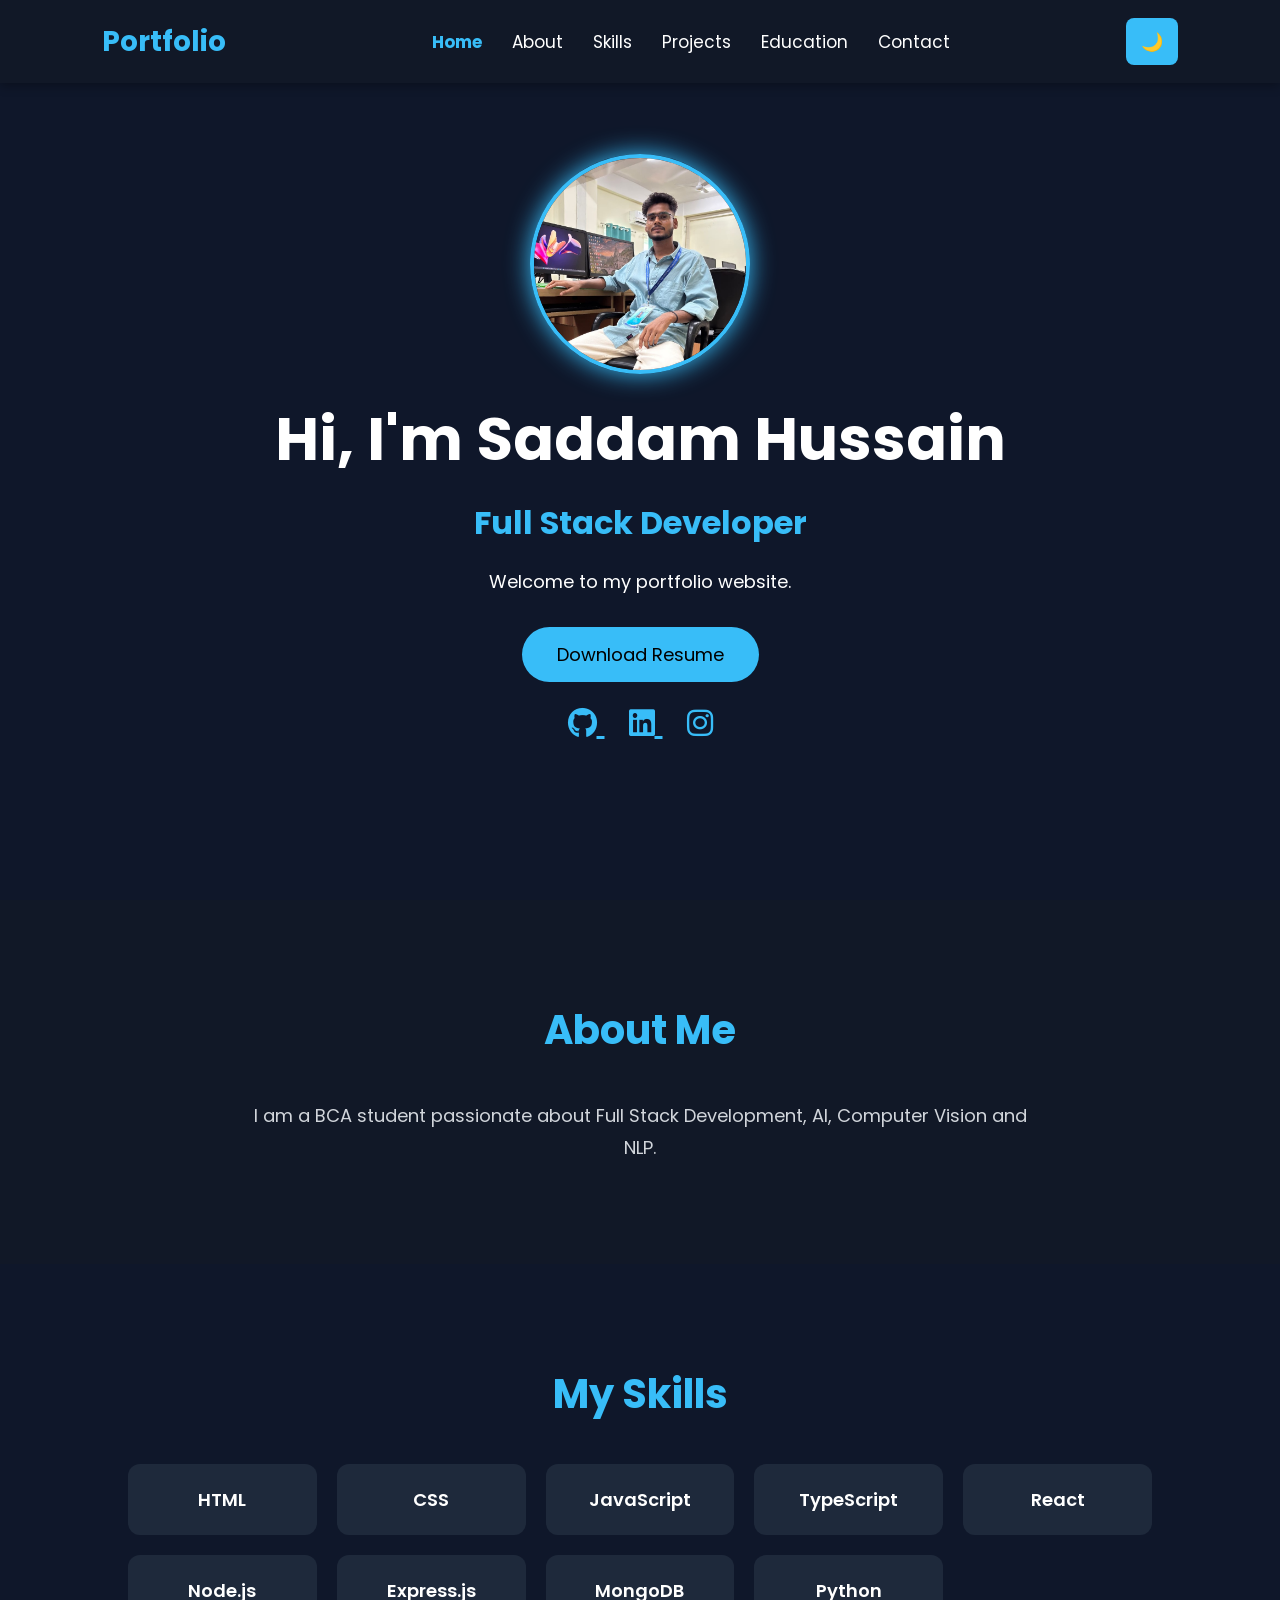
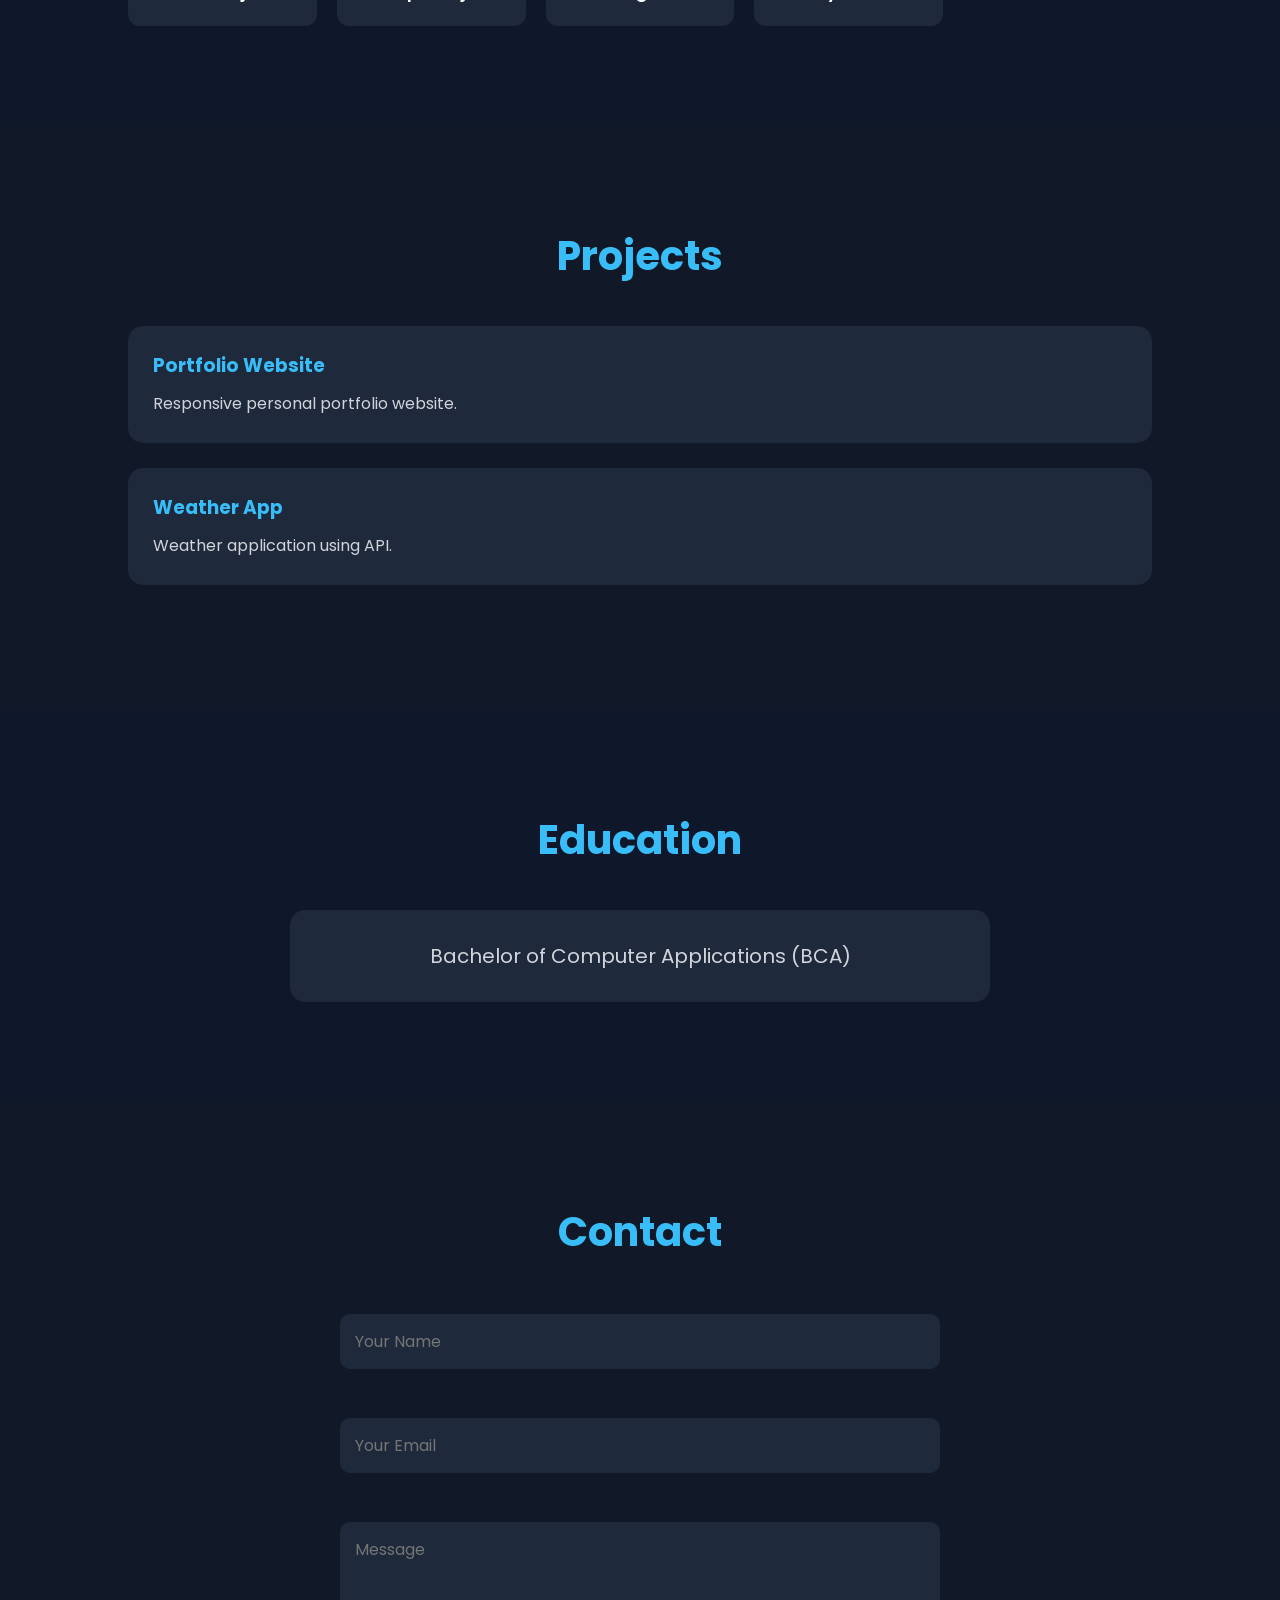
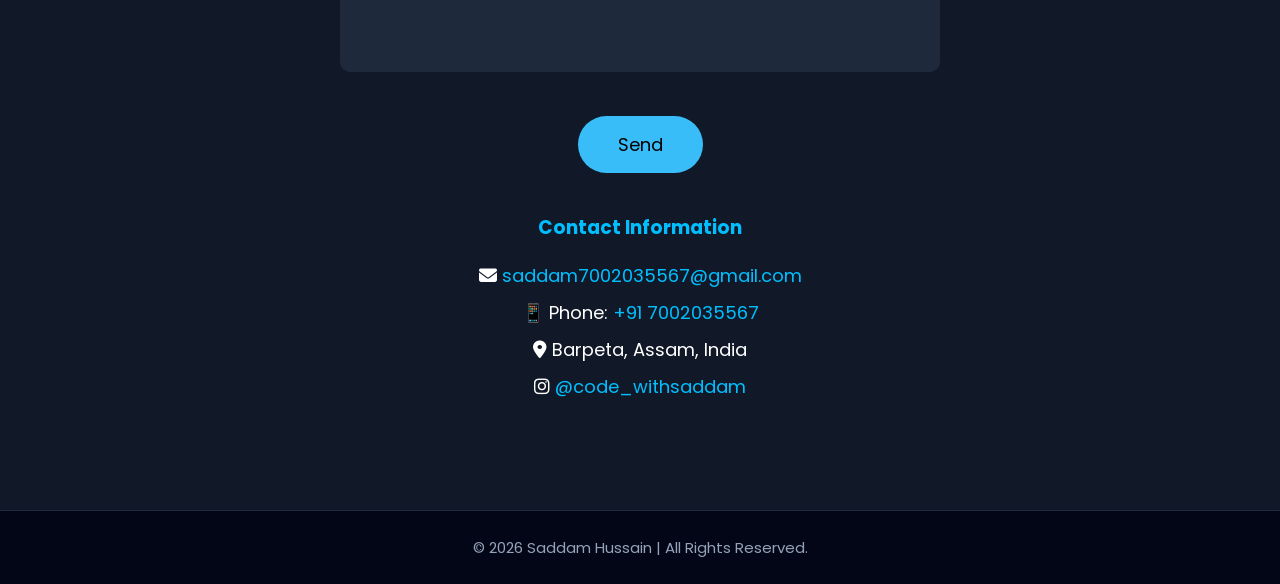
==== index.html @ 8830d08c "My Portfolio Website" ====
<!DOCTYPE html>
<html lang="en">
<head>
    <meta charset="UTF-8">
    <meta name="viewport" content="width=device-width, initial-scale=1.0">
    <title>Saddam Hussain | Portfolio</title>

    <link rel="stylesheet" href="style.css">

    <link rel="stylesheet" 
    href="https://cdnjs.cloudflare.com/ajax/libs/font-awesome/6.5.2/css/all.min.css">


</head>
<body>

    <!-- Header -->
    <header>
        <nav>
            <h2 class="logo">Portfolio</h2>

            <ul>
                <li><a href="#home">Home</a></li>
                <li><a href="#about">About</a></li>
                <li><a href="#skills">Skills</a></li>
                <li><a href="#projects">Projects</a></li>
                <li><a href="#education">Education</a></li>
                <li><a href="#contact">Contact</a></li>
            </ul>

            <button id="theme-btn">🌙</button>
        </nav>
    </header>

    <!-- Home -->
    <section id="home">
        <img src="images/profile.jpg" alt="Profile"
     class="profile-img">
        <h1>Hi, I'm Saddam Hussain</h1>
        <h2><span id="typing"></span></h2>
        <p>Welcome to my portfolio website.</p>

        <button>Download Resume</button>
        <div class="social-icons">
    <a href="https://github.com/yourusername" target="_blank">
        <i class="fab fa-github"></i>
    </a>

    <a href="https://linkedin.com/in/yourusername" target="_blank">
        <i class="fab fa-linkedin"></i>
    </a>

    <a href="https://instagram.com/code_withsaddam" target="_blank">
        <i class="fab fa-instagram"></i>
    </a>
</div>
    </section>

    <!-- About -->
    <section id="about">
        <h2>About Me</h2>

        <p>
            I am a BCA student passionate about
            Full Stack Development, AI,
            Computer Vision and NLP.
        </p>
    </section>

    <!-- Skills -->
    <section id="skills">

        <h2>My Skills</h2>

        <ul>
            <li>HTML</li>
            <li>CSS</li>
            <li>JavaScript</li>
            <li>TypeScript</li>
            <li>React</li>
            <li>Node.js</li>
            <li>Express.js</li>
            <li>MongoDB</li>
            <li>Python</li>
        </ul>

    </section>

    <!-- Projects -->
    <section id="projects">

        <h2>Projects</h2>

        <div>

            <h3>Portfolio Website</h3>

            <p>Responsive personal portfolio website.</p>

        </div>

        <div>

            <h3>Weather App</h3>

            <p>Weather application using API.</p>

        </div>

    </section>

    <!-- Education -->
    <section id="education">

        <h2>Education</h2>

        <p>Bachelor of Computer Applications (BCA)</p>

    </section>

    <!-- Contact -->
<section id="contact">

    <h2>Contact</h2>

    <form id="contact-form" action="https://api.web3forms.com/submit" method="POST">

    <input type="hidden" name="access_key"
    value="969dd9e9-f380-4ae8-96a8-d326a2a63027">

    <input type="text" name="name" placeholder="Your Name" required>

    <br><br>

    <input type="email" name="email" placeholder="Your Email" required>

    <br><br>

    <textarea name="message" placeholder="Message" required></textarea>

    <br><br>

    <button type="submit" id="send-btn">Send</button>

    <p id="result"></p>

</form>

    <div class="contact-info">
        <h3>Contact Information</h3>

        <p>
            <i class="fas fa-envelope"></i>
            <a href="mailto:saddam7002035567@gmail.com">
                saddam7002035567@gmail.com
            </a>
        </p>

        <p>📱 Phone:
            <a href="tel:+917002035567">
                +91 7002035567
            </a>
        </p>

        <p>
            <i class="fas fa-map-marker-alt"></i>
            Barpeta, Assam, India
        </p>

        <p>
            <i class="fa-brands fa-instagram"></i>
            <a href="https://instagram.com/code_withsaddam" target="_blank">
                @code_withsaddam
            </a>
        </p>
    </div>

</section>

    <footer>
    <p>© 2026 Saddam Hussain | All Rights Reserved.</p>
</footer>
<script src="script.js"></script>

</body>
</html>
---- style.css ----
/* Google Font */
@import url('https://fonts.googleapis.com/css2?family=Poppins:wght@300;400;500;600;700&display=swap');

/* Reset */
*{
    margin:0;
    padding:0;
    box-sizing:border-box;
    font-family:'Poppins',sans-serif;
    scroll-behavior:smooth;
}

body{
    background:#0f172a;
    color:#ffffff;
}

/* Navbar */

header{
    position:fixed;
    top:0;
    width:100%;
    background:#111827;
    padding:18px 8%;
    z-index:1000;
    box-shadow:0 3px 10px rgba(0,0,0,.3);
}

nav{
    display:flex;
    justify-content:space-between;
    align-items:center;
}

.logo{
    font-size:28px;
    color:#38bdf8;
    font-weight:bold;
}

nav ul{
    display:flex;
    list-style:none;
}

nav ul li{
    margin-left:30px;
}

nav ul li a{
    text-decoration:none;
    color:white;
    font-size:17px;
    transition:.3s;
}

nav ul li a:hover{
    color:#38bdf8;
}

/* Home Section */

#home{
    height:100vh;
    display:flex;
    flex-direction:column;
    justify-content:center;
    align-items:center;
    text-align:center;
    padding:20px;
}

#home h1{
    font-size:60px;
    margin-bottom:15px;
}

#home h2{
    color:#38bdf8;
    margin-bottom:20px;
    font-size:32px;
}

#home p{
    max-width:700px;
    font-size:18px;
    line-height:30px;
    margin-bottom:30px;
}

#home button{
    padding:14px 35px;
    border:none;
    border-radius:40px;
    background:#38bdf8;
    color:#000;
    font-size:18px;
    cursor:pointer;
    transition:.3s;
}

#home button:hover{
    background:white;
    transform:scale(1.05);
}

/* Common Section */

section{
    padding:100px 10%;
}

section h2{
    text-align:center;
    font-size:40px;
    margin-bottom:40px;
    color:#38bdf8;
}
/* ===========================
   ABOUT SECTION
=========================== */

#about{
    background:#111827;
    text-align:center;
}

#about p{
    max-width:800px;
    margin:auto;
    font-size:18px;
    line-height:32px;
    color:#d1d5db;
}

/* ===========================
   SKILLS SECTION
=========================== */

#skills{
    background:#0f172a;
}

#skills ul{
    display:grid;
    grid-template-columns:repeat(auto-fit,minmax(180px,1fr));
    gap:20px;
    list-style:none;
    margin-top:40px;
}

#skills li{
    background:#1e293b;
    padding:20px;
    text-align:center;
    border-radius:12px;
    font-size:18px;
    font-weight:600;
    transition:0.3s;
    cursor:pointer;
    border:2px solid transparent;
}

#skills li:hover{
    transform:translateY(-8px);
    border-color:#38bdf8;
    background:#334155;
}

/* ===========================
   PROJECT SECTION
=========================== */

#projects{
    background:#111827;
}

#projects div{
    background:#1e293b;
    padding:25px;
    margin-bottom:25px;
    border-radius:15px;
    transition:.3s;
}

#projects div:hover{
    transform:translateY(-8px);
    box-shadow:0 10px 25px rgba(56,189,248,.25);
}

#projects h3{
    color:#38bdf8;
    margin-bottom:10px;
}

#projects p{
    color:#d1d5db;
    line-height:28px;
}
/* ===========================
   EDUCATION SECTION
=========================== */

#education{
    background:#0f172a;
    text-align:center;
}

#education p{
    max-width:700px;
    margin:auto;
    font-size:20px;
    line-height:32px;
    color:#d1d5db;
    background:#1e293b;
    padding:30px;
    border-radius:15px;
}

/* ===========================
   CONTACT SECTION
=========================== */

#contact{
    background:#111827;
    text-align:center;
}

#contact input,
#contact textarea{
    width:100%;
    max-width:600px;
    padding:15px;
    margin:12px 0;
    border:none;
    outline:none;
    border-radius:10px;
    background:#1e293b;
    color:white;
    font-size:16px;
}

#contact textarea{
    height:150px;
    resize:none;
}

#contact input:focus,
#contact textarea:focus{
    border:2px solid #38bdf8;
}

#contact button{
    padding:15px 40px;
    background:#38bdf8;
    color:#000;
    border:none;
    border-radius:30px;
    font-size:18px;
    cursor:pointer;
    transition:.3s;
}

#contact button:hover{
    background:white;
    transform:scale(1.05);
}

/* ===========================
   FOOTER
=========================== */

footer{
    background:#020617;
    color:#94a3b8;
    text-align:center;
    padding:25px;
    font-size:15px;
    border-top:1px solid #1e293b;
}
/* ===========================
   RESPONSIVE DESIGN
=========================== */

@media (max-width:768px){

    header{
        padding:15px 5%;
    }

    nav{
        flex-direction:column;
    }

    nav ul{
        flex-direction:column;
        margin-top:20px;
        width:100%;
        text-align:center;
    }

    nav ul li{
        margin:12px 0;
    }

    #home h1{
        font-size:38px;
    }

    #home h2{
        font-size:24px;
    }

    #home p{
        font-size:16px;
        line-height:28px;
    }

    section{
        padding:80px 6%;
    }

    section h2{
        font-size:32px;
    }

    #skills ul{
        grid-template-columns:1fr;
    }

    #contact input,
    #contact textarea{
        width:100%;
    }
}

/* ===========================
   HOVER ANIMATION
=========================== */

button,
#skills li,
#projects div{
    transition:0.3s ease;
}

button:hover{
    transform:translateY(-3px);
}

#projects div:hover{
    transform:translateY(-8px);
}

#skills li:hover{
    transform:scale(1.05);
}

/* ===========================
   SCROLLBAR
=========================== */

::-webkit-scrollbar{
    width:10px;
}

::-webkit-scrollbar-track{
    background:#111827;
}

::-webkit-scrollbar-thumb{
    background:#38bdf8;
    border-radius:20px;
}

::-webkit-scrollbar-thumb:hover{
    background:#0ea5e9;
}
/* Active Menu */

nav ul li a.active{
    color:#38bdf8;
    font-weight:bold;
}
.profile-img{
    width:220px;
    height:220px;
    border-radius:50%;
    object-fit:cover;
    border:4px solid #38bdf8;
    box-shadow:0 0 25px #38bdf8;
    margin-bottom:20px;
}
#typing{
    color:#38bdf8;
    font-weight:bold;
}
#theme-btn{
    background:#38bdf8;
    color:white;
    border:none;
    padding:10px 15px;
    border-radius:8px;
    cursor:pointer;
    font-size:18px;
}

.light-mode{
    background:white;
    color:black;
}

.light-mode header{
    background:#f5f5f5;
}

.light-mode section{
    background:white;
    color:black;
}
.social-icons{
    margin-top:20px;
}

.social-icons a{
    color:#38bdf8;
    font-size:30px;
    margin:0 12px;
    transition:0.3s;
}

.social-icons a:hover{
    color:white;
    transform:scale(1.2);
}
.contact-info{
    margin-top:40px;
    text-align:center;
    color:white;
}

.contact-info h3{
    color:#00bfff;
    margin-bottom:20px;
}

.contact-info p{
    font-size:18px;
    margin:10px 0;
}

.contact-info a{
    color:#00bfff;
    text-decoration:none;
}

.contact-info a:hover{
    text-decoration:underline;
}
#result{
    margin-top:15px;
    text-align:center;
    font-weight:bold;
}

#send-btn:disabled{
    opacity:0.7;
    cursor:not-allowed;
}
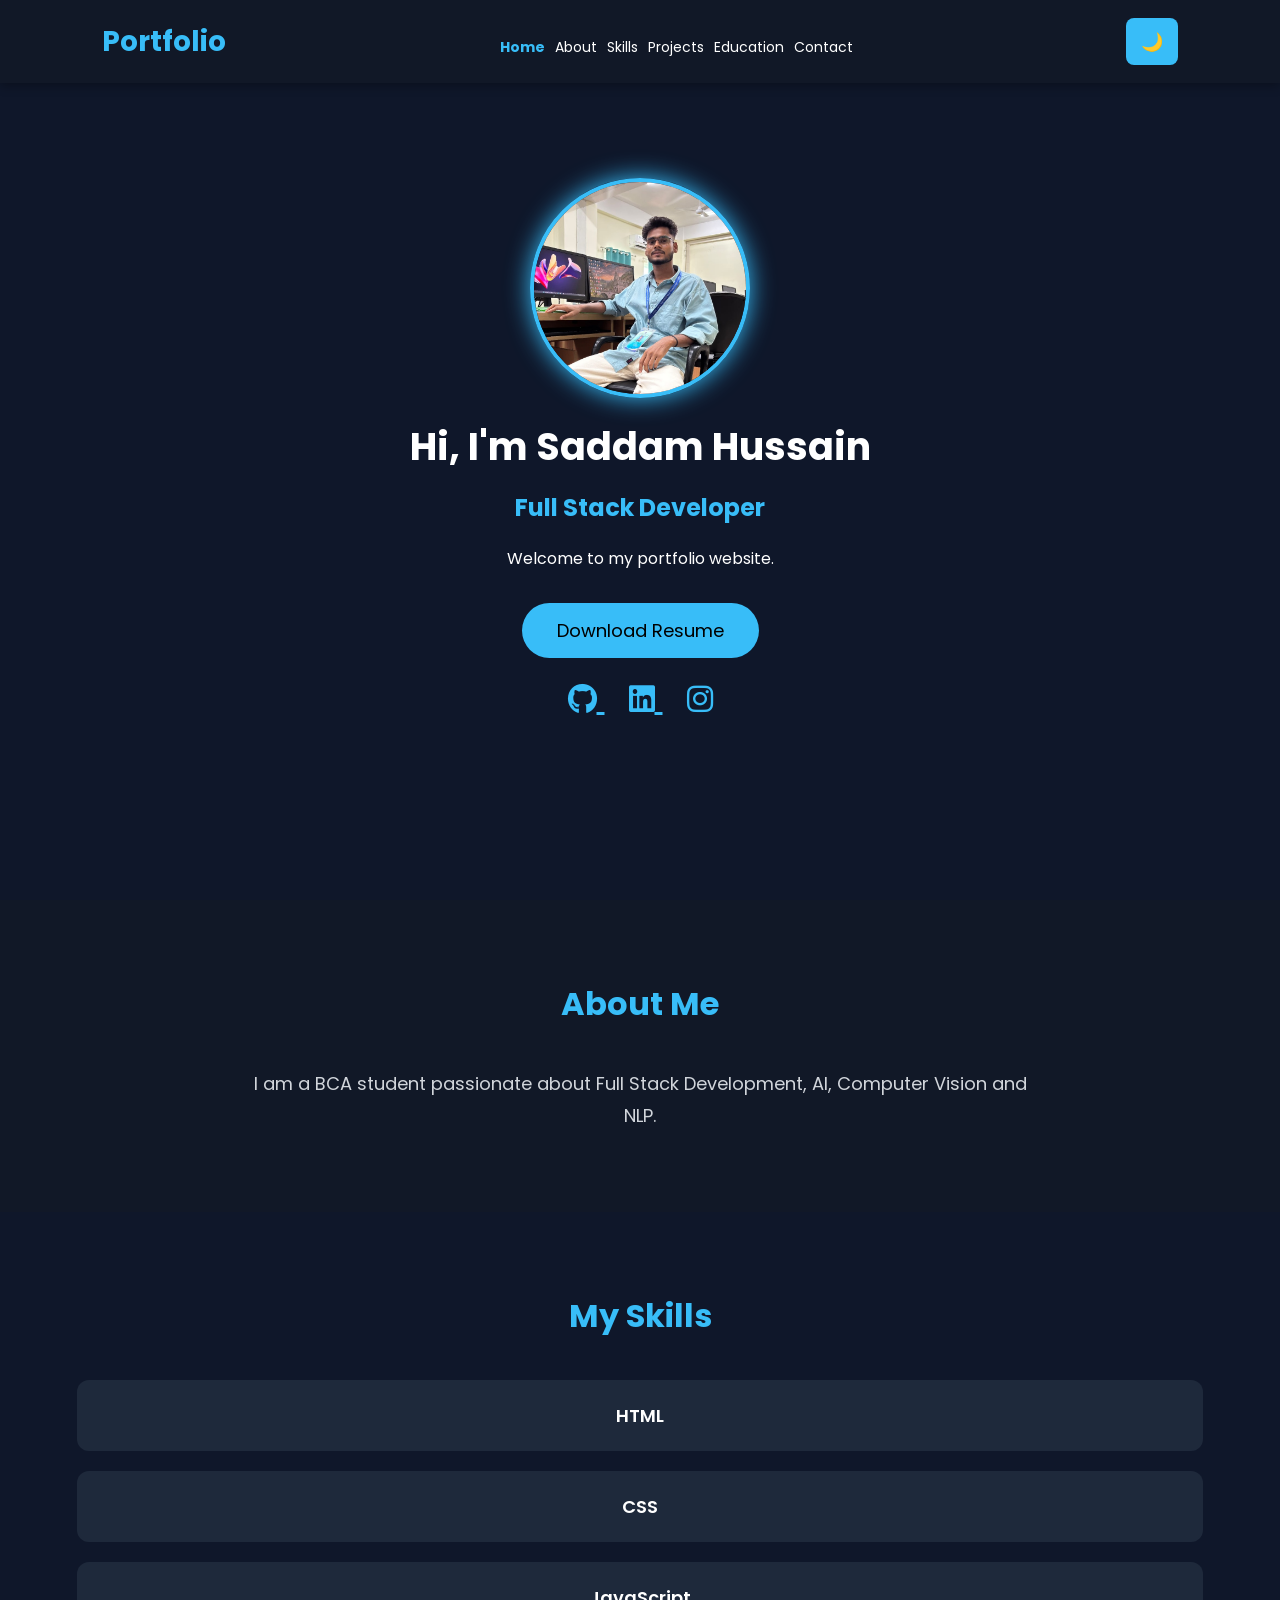
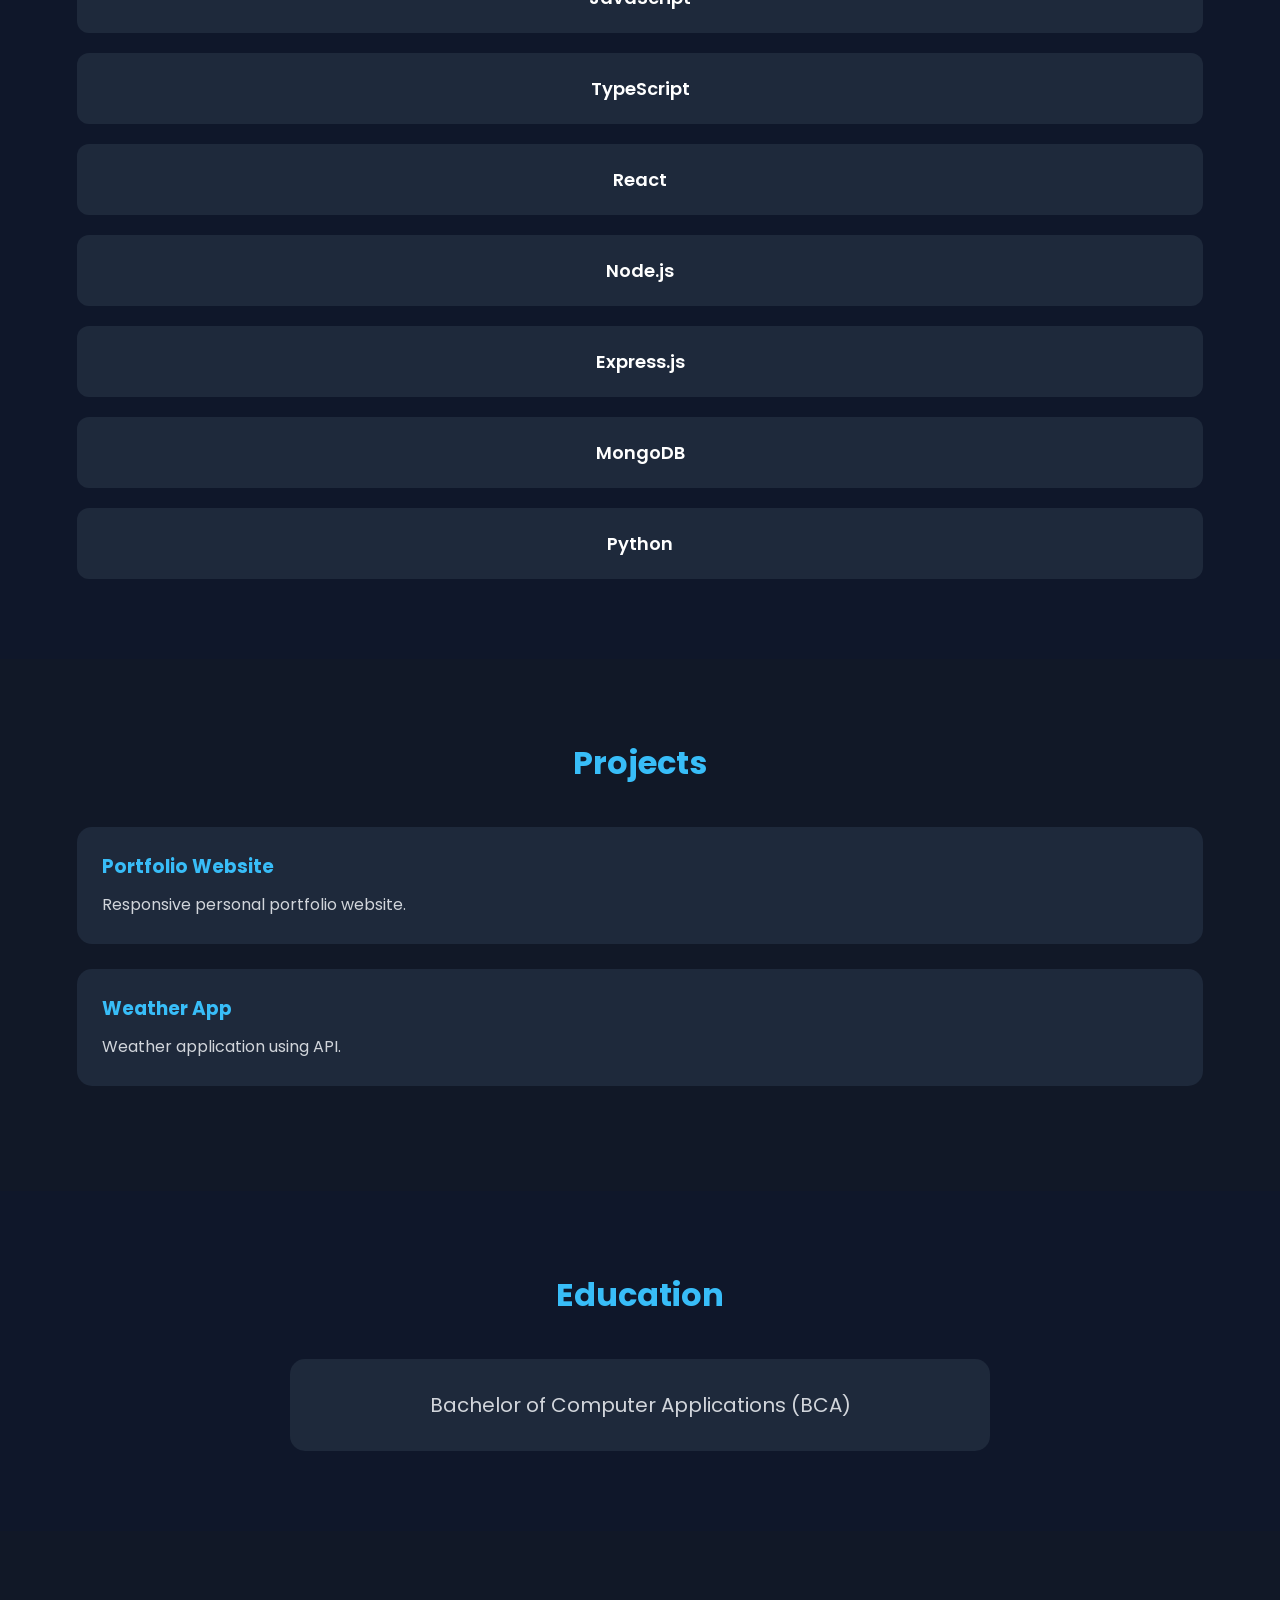
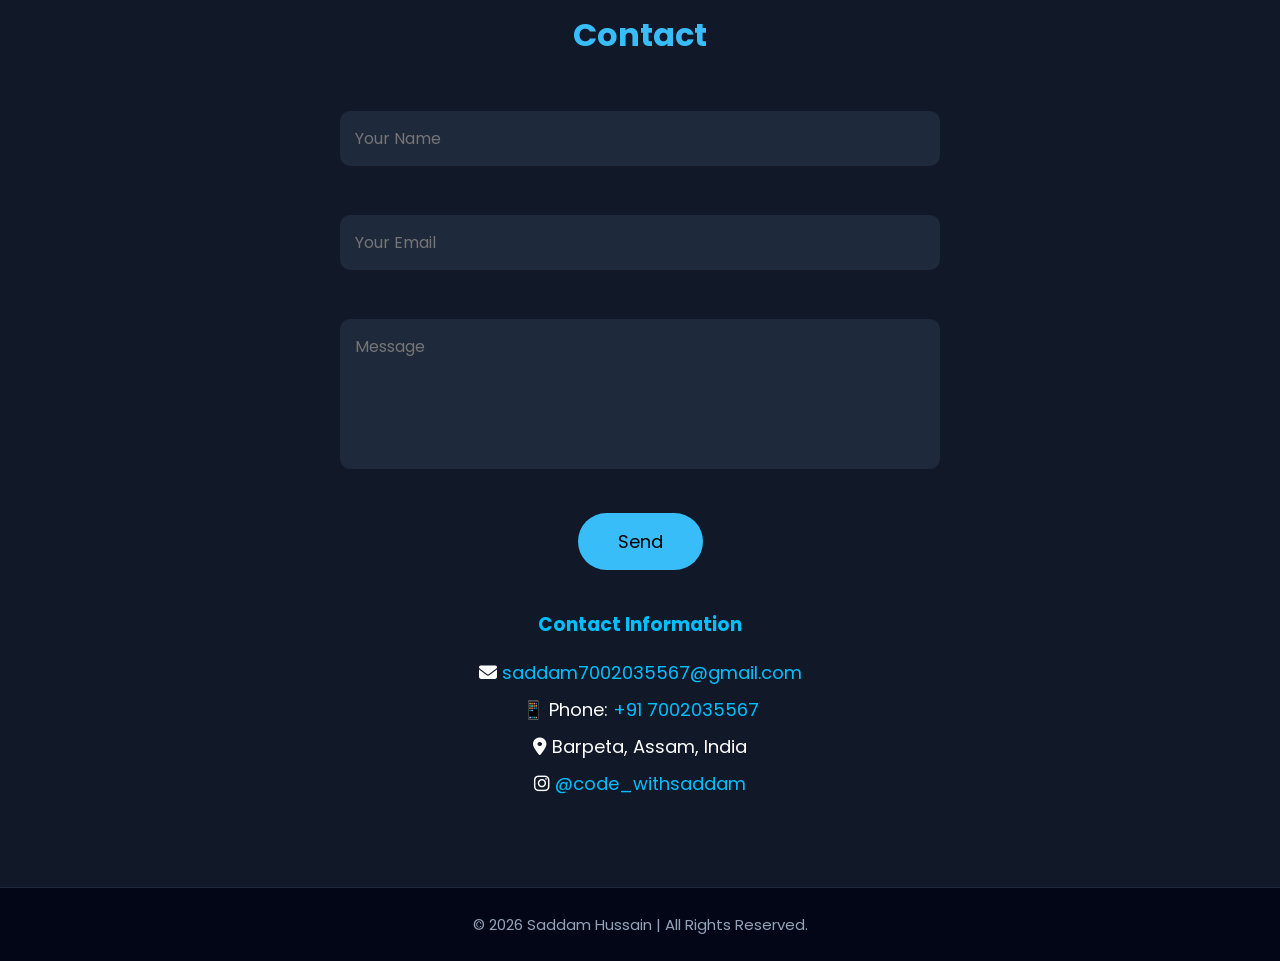
==== commit 851024a3: "Added humburger menu" ====
--- a/index.html
+++ b/index.html
@@ -3,6 +3,8 @@
 <head>
     <meta charset="UTF-8">
     <meta name="viewport" content="width=device-width, initial-scale=1.0">
+
+    <meta name="google-site-verification" content="VU08lUsUckStt5yj8Jn4N850kJTwP4HEoxJHG4MX2gI" />
     <title>Saddam Hussain | Portfolio</title>
 
     <link rel="stylesheet" href="style.css">
@@ -18,8 +20,9 @@
     <header>
         <nav>
             <h2 class="logo">Portfolio</h2>
+            <i class="fas fa-bars" id="menu-icon"></i>
 
-            <ul>
+            <ul id="nav-menu">
                 <li><a href="#home">Home</a></li>
                 <li><a href="#about">About</a></li>
                 <li><a href="#skills">Skills</a></li>
--- a/style.css
+++ b/style.css
@@ -283,26 +283,27 @@
    RESPONSIVE DESIGN
 =========================== */
 
-@media (max-width:768px){
-
-    header{
-        padding:15px 5%;
-    }
-
-    nav{
-        flex-direction:column;
-    }
-
-    nav ul{
-        flex-direction:column;
-        margin-top:20px;
-        width:100%;
-        text-align:center;
-    }
-
-    nav ul li{
-        margin:12px 0;
-    }
+nav{
+    flex-direction:row;
+    justify-content:space-between;
+    align-items:center;
+}
+
+nav ul{
+    display:flex;
+    flex-wrap:wrap;
+    justify-content:center;
+    gap:10px;
+    margin-top:10px;
+}
+
+nav ul li{
+    margin:0;
+}
+
+nav ul li a{
+    font-size:14px;
+}
 
     #home h1{
         font-size:38px;
@@ -467,4 +468,45 @@
 #send-btn:disabled{
     opacity:0.7;
     cursor:not-allowed;
+}
+#menu-icon{
+    display:none;
+    font-size:28px;
+    color:#38bdf8;
+    cursor:pointer;
+}
+
+@media(max-width:768px){
+
+    nav{
+        display:flex;
+        justify-content:space-between;
+        align-items:center;
+        flex-wrap:wrap;
+    }
+
+    #menu-icon{
+        display:block;
+    }
+
+    #nav-menu{
+        display:none;
+        width:100%;
+        flex-direction:column;
+        text-align:center;
+        margin-top:15px;
+    }
+
+    #nav-menu.active{
+        display:flex;
+    }
+
+    #nav-menu li{
+        margin:15px 0;
+    }
+
+    #theme-btn{
+        margin-left:auto;
+        margin-right:15px;
+    }
 }
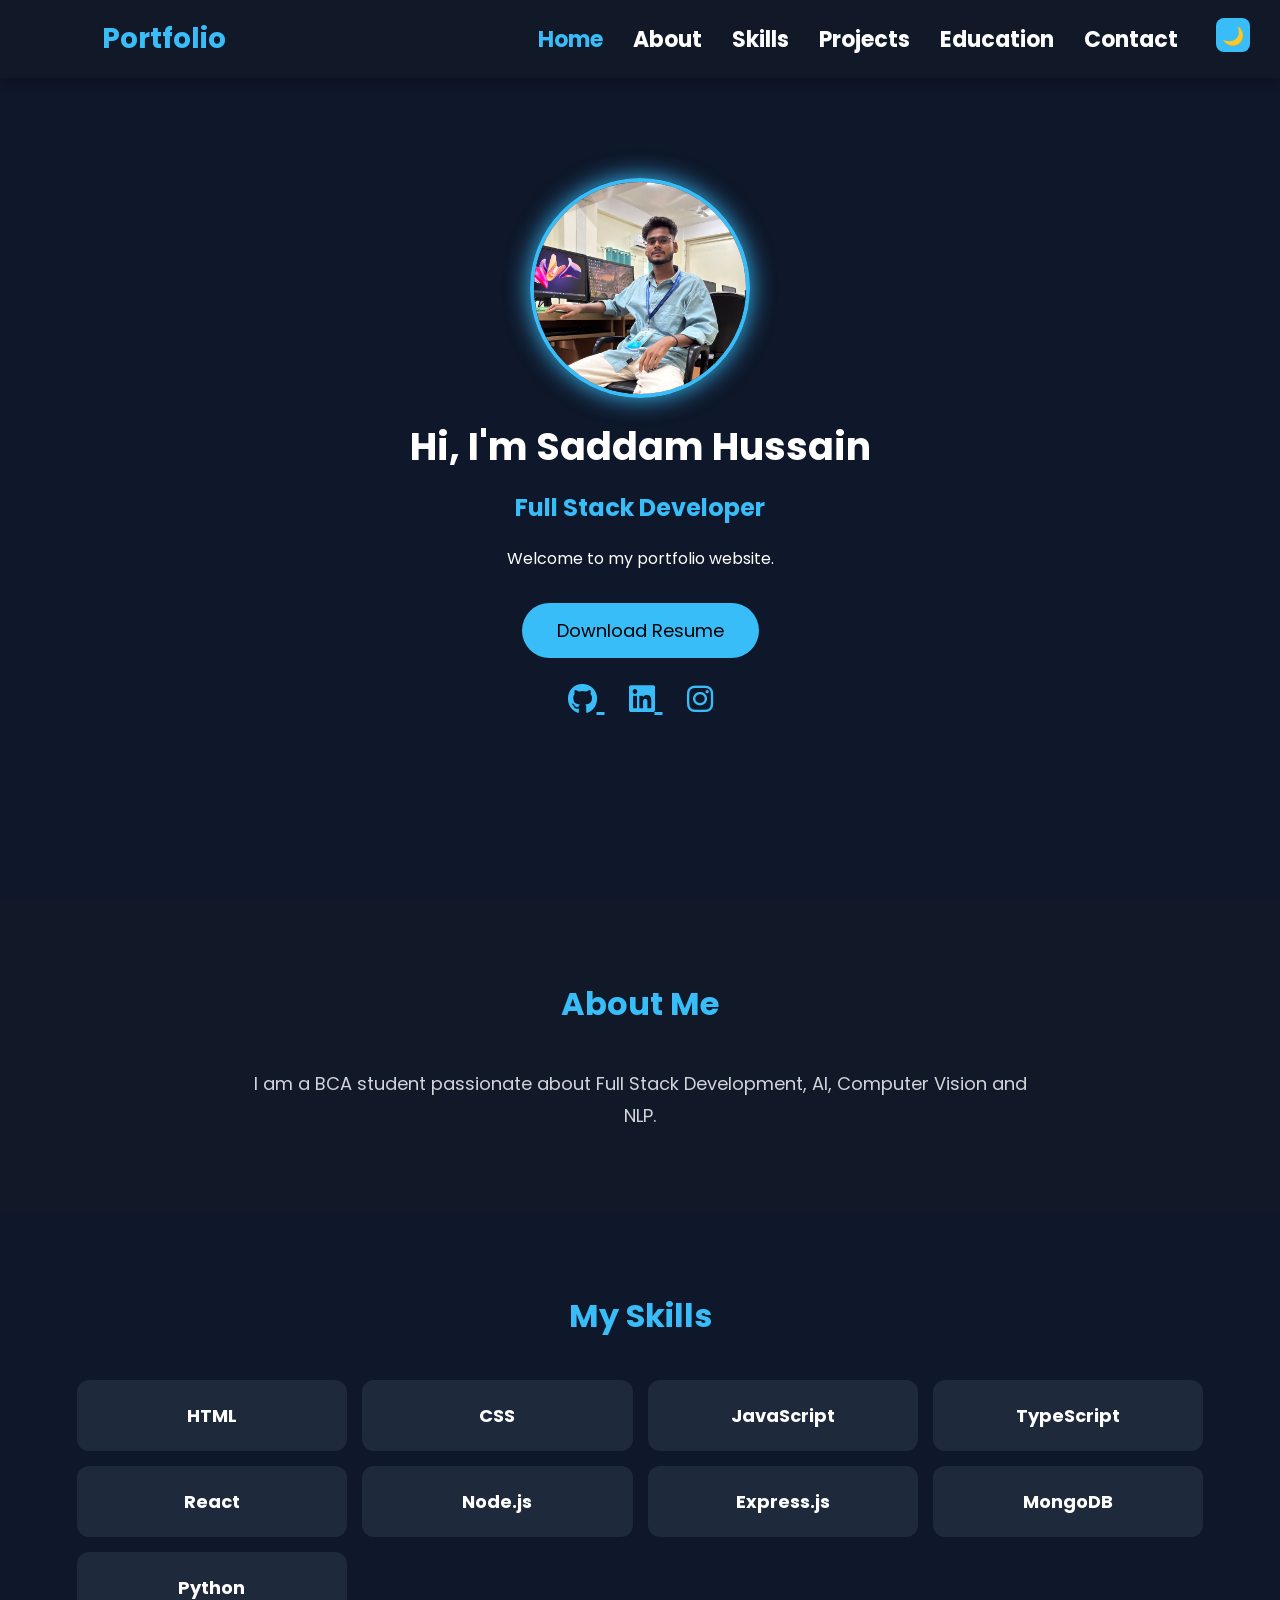
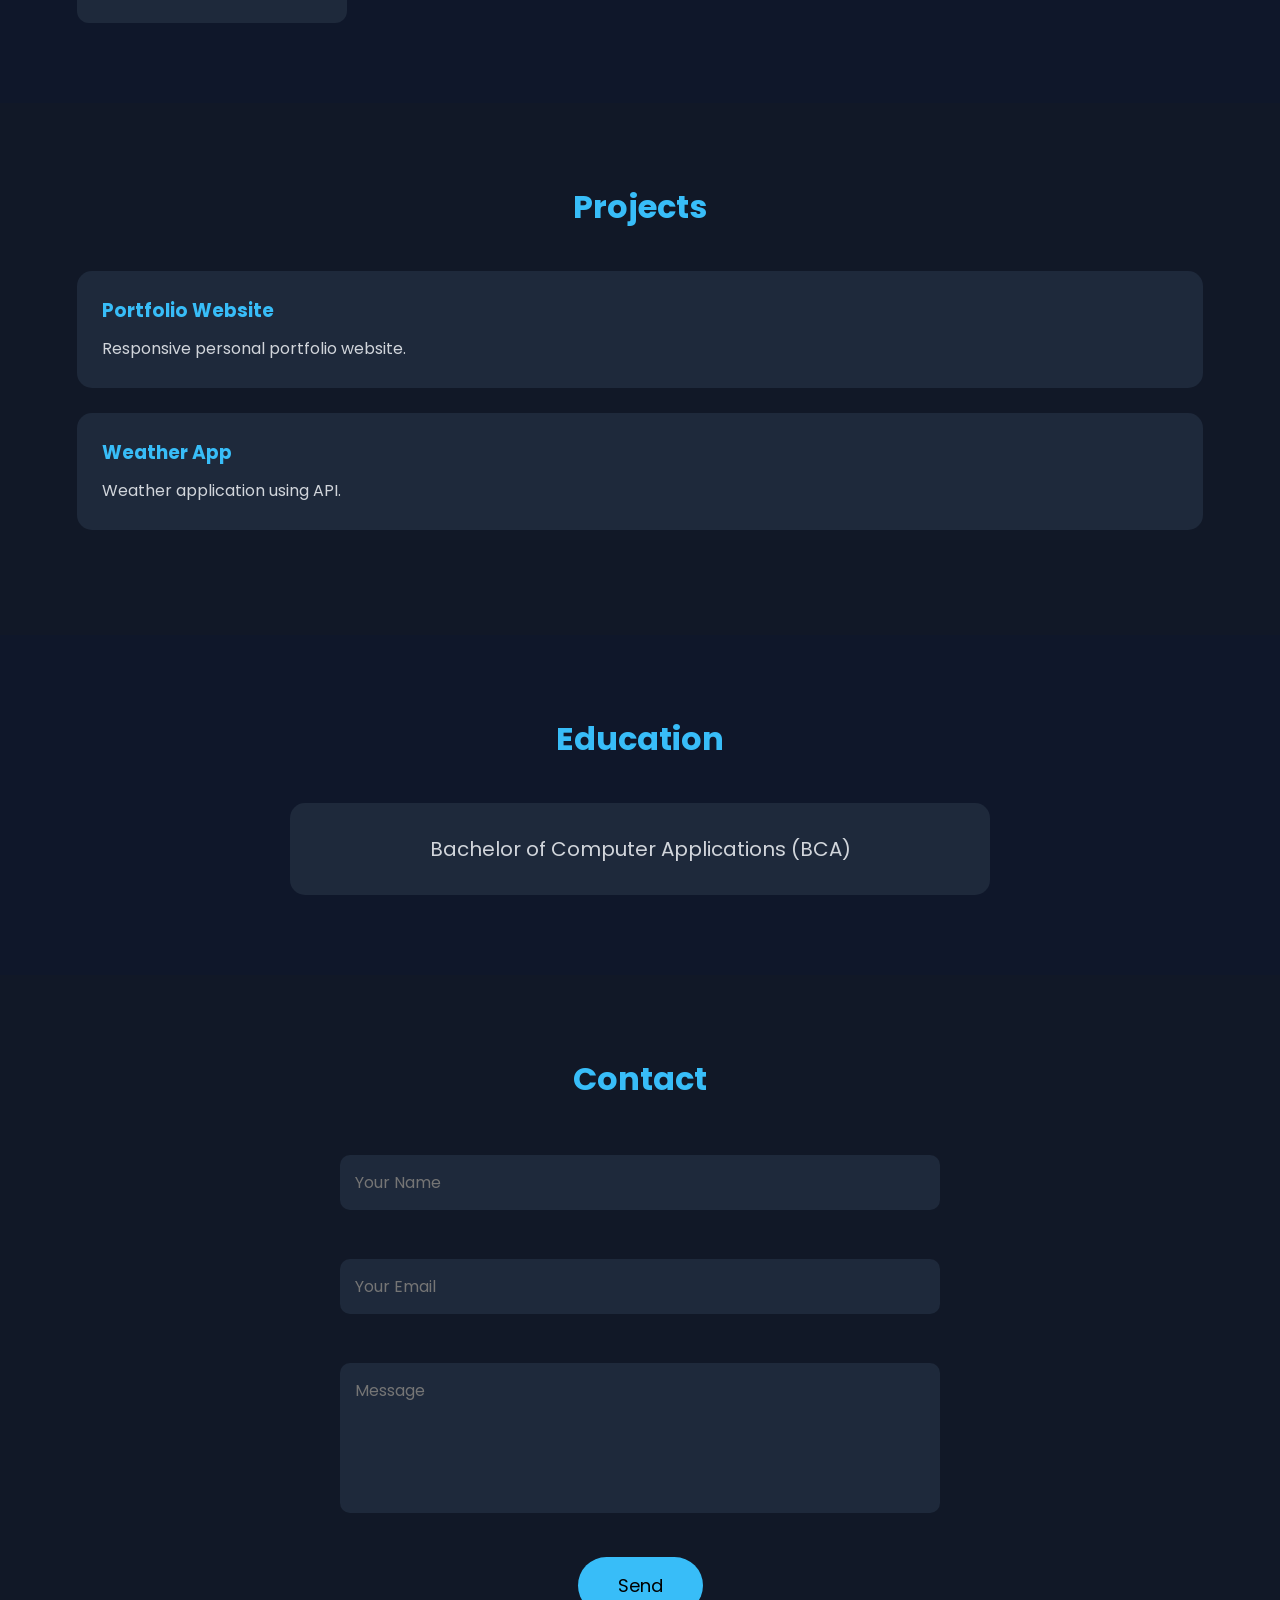
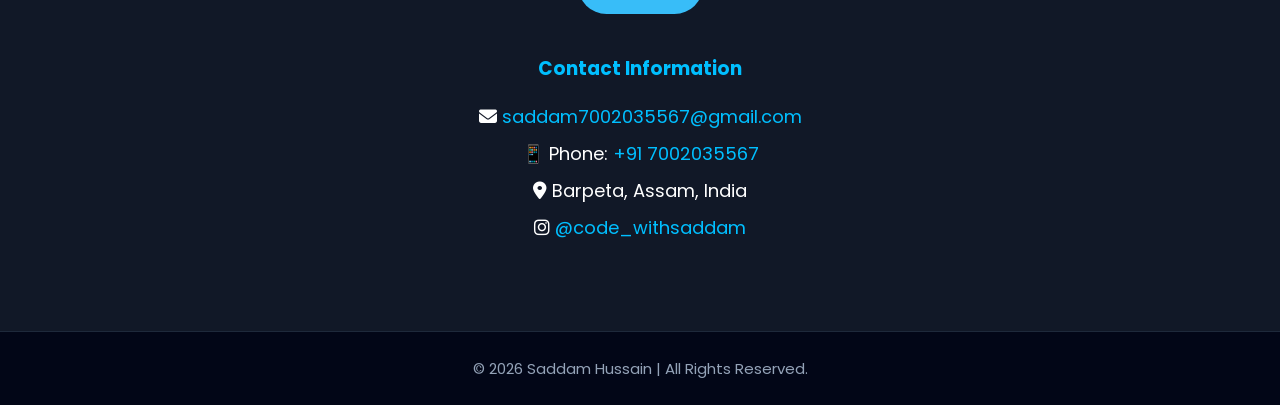
==== commit 7992063a: "Updated portfolio design" ====
--- a/index.html
+++ b/index.html
@@ -20,6 +20,7 @@
     <header>
         <nav>
             <h2 class="logo">Portfolio</h2>
+            <button id="theme-btn">🌙</button>
             <i class="fas fa-bars" id="menu-icon"></i>
 
             <ul id="nav-menu">
@@ -31,7 +32,6 @@
                 <li><a href="#contact">Contact</a></li>
             </ul>
 
-            <button id="theme-btn">🌙</button>
         </nav>
     </header>
 
--- a/style.css
+++ b/style.css
@@ -29,8 +29,9 @@
 
 nav{
     display:flex;
-    justify-content:space-between;
+    justify-content: space-between;
     align-items:center;
+    width:100%;
 }
 
 .logo{
@@ -42,6 +43,7 @@
 nav ul{
     display:flex;
     list-style:none;
+    margin-left: auto;
 }
 
 nav ul li{
@@ -51,7 +53,8 @@
 nav ul li a{
     text-decoration:none;
     color:white;
-    font-size:17px;
+    font-size:22px;
+    font-weight: 700;
     transition:.3s;
 }
 
@@ -72,19 +75,19 @@
 }
 
 #home h1{
-    font-size:60px;
+    font-size:38px;
     margin-bottom:15px;
 }
 
 #home h2{
     color:#38bdf8;
     margin-bottom:20px;
-    font-size:32px;
+    font-size:24px;
 }
 
 #home p{
     max-width:700px;
-    font-size:18px;
+    font-size:16px;
     line-height:30px;
     margin-bottom:30px;
 }
@@ -108,12 +111,12 @@
 /* Common Section */
 
 section{
-    padding:100px 10%;
+    padding:80px 10%;
 }
 
 section h2{
     text-align:center;
-    font-size:40px;
+    font-size:32px;
     margin-bottom:40px;
     color:#38bdf8;
 }
@@ -144,9 +147,10 @@
 
 #skills ul{
     display:grid;
-    grid-template-columns:repeat(auto-fit,minmax(180px,1fr));
-    gap:20px;
+    grid-template-columns:repeat(4, 1fr);
+    gap:15px;
     list-style:none;
+    padding: 0;
     margin-top:40px;
 }
 
@@ -156,7 +160,7 @@
     text-align:center;
     border-radius:12px;
     font-size:18px;
-    font-weight:600;
+    font-weight:bold;
     transition:0.3s;
     cursor:pointer;
     border:2px solid transparent;
@@ -291,10 +295,8 @@
 
 nav ul{
     display:flex;
-    flex-wrap:wrap;
-    justify-content:center;
-    gap:10px;
-    margin-top:10px;
+    list-style:none;
+    gap:30px;
 }
 
 nav ul li{
@@ -302,7 +304,7 @@
 }
 
 nav ul li a{
-    font-size:14px;
+    font-size:22px;
 }
 
     #home h1{
@@ -327,7 +329,7 @@
     }
 
     #skills ul{
-        grid-template-columns:1fr;
+        grid-template-columns:repeat(4, 1fr);
     }
 
     #contact input,
@@ -401,10 +403,18 @@
     background:#38bdf8;
     color:white;
     border:none;
+    width: 34px;
+    height: 34px;
     padding:10px 15px;
     border-radius:8px;
     cursor:pointer;
     font-size:18px;
+    display: flex;
+    align-items: center;
+    justify-content: center;
+    position: absolute;
+    right: 30px;
+    top: 18px;
 }
 
 .light-mode{
@@ -471,42 +481,55 @@
 }
 #menu-icon{
     display:none;
-    font-size:28px;
+    font-size:30px;
     color:#38bdf8;
     cursor:pointer;
 }
 
 @media(max-width:768px){
+    header{
+    position:relative;
+
+}
 
     nav{
         display:flex;
         justify-content:space-between;
         align-items:center;
-        flex-wrap:wrap;
-    }
-
-    #menu-icon{
-        display:block;
-    }
-
+    }
+
+   #menu-icon{
+    display:block;
+    margin-left:15px;
+    order:3;
+}
+ .logo{
+    margin-right: auto;
+}
     #nav-menu{
-        display:none;
-        width:100%;
-        flex-direction:column;
-        text-align:center;
-        margin-top:15px;
-    }
-
-    #nav-menu.active{
-        display:flex;
-    }
+    display:none;
+    position:absolute;
+    top:75px;
+    left:0;
+    width:100%;
+    background:#111827;
+    flex-direction:column;
+    text-align:center;
+    padding:20px 0;
+}
+
+#nav-menu.active{
+    display:flex;
+}
+
 
     #nav-menu li{
         margin:15px 0;
     }
 
-    #theme-btn{
-        margin-left:auto;
-        margin-right:15px;
-    }
+   #theme-btn{
+    order:2;
+    margin-left:auto;
+    margin-right:15px;
+}
 }
